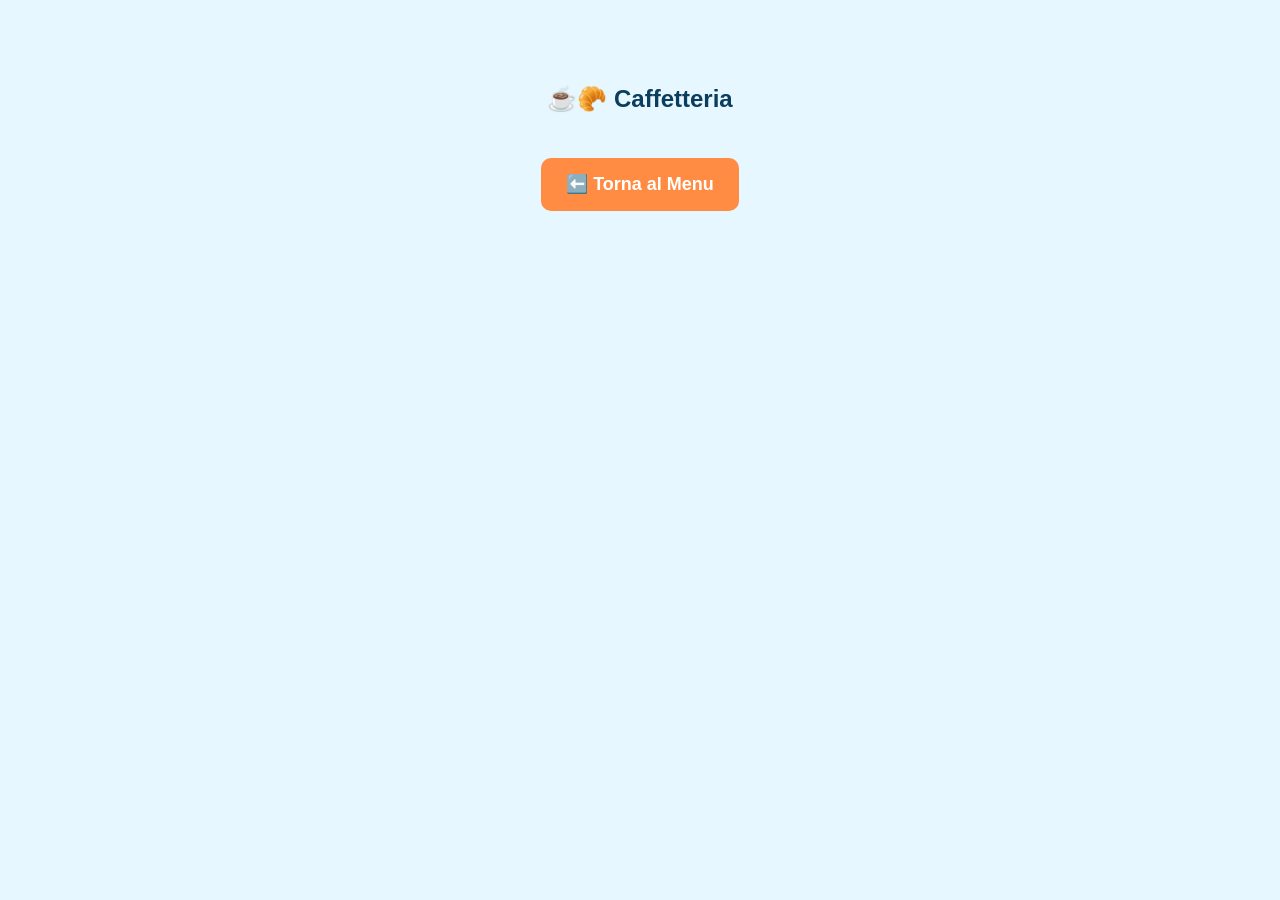
==== caffetteria.html @ 9db2a680 "Create caffetteria.html" ====
<!DOCTYPE html>
<html lang="it">

<head>
<meta charset="UTF-8">
<meta name="viewport" content="width=device-width, initial-scale=1.0">
<title>Caffetteria - Splendore Beach</title>
<link rel="stylesheet" href="style.css">
</head>

<body>

<section class="caffetteria-page">

<h1>☕🥐 Caffetteria</h1>

<a href="index.html" class="map-button">⬅️ Torna al Menu</a>

<!-- QUI INSERIREMO DOPO LA LISTA -->

</section>

</body>
</html>
---- style.css ----
@font-face {
font-family: 'Badaboom';
src: url('assets/BADABB__.TTF') format('truetype');
}
/* ===== FONT IMPORT ===== */
@import url('https://fonts.googleapis.com/css2?family=Montserrat:wght@700&family=Open+Sans:wght@300;400;600&display=swap');

/* ===== RESET BASE ===== */
body {
    margin: 0;
    font-family: 'Open Sans', sans-serif;
    font-size: 16px;
    color: #0b3d5c;
    line-height: 1.6;
    background: #e6f7ff;
}

/* ===== HERO ===== */
.hero{
    background-image: url("assets/spiaggia-mare.jpg");
    background-size: cover;
    background-position: center 30%;
    background-repeat: no-repeat;
    height: 100vh;
    display: flex;
    align-items: center;
    justify-content: center; /* centro orizzontale */
    text-align: center;
    position: relative;
    color: white;
}

.hero-text.center-text {
    position: absolute;
    top: 50%;
    left: 50%;
    transform: translate(-50%, -50%);
    text-align: center;
    max-width: 90%;
    font-family: 'Montserrat', sans-serif;
    font-weight: 700;
    font-size: clamp(1.5rem, 3vw, 2.5rem); /* più piccolo e responsive */
    text-shadow: 2px 2px 6px rgba(0,0,0,0.6);
    line-height: 1.2; /* per andare a capo bene */
    white-space: normal; /* permette al testo di andare a capo */
}

/* Effetto typing adattato al testo lungo */
.typing-text {
    border-right: 3px solid white;
    display: inline-block;
    overflow: hidden;
    animation: typing 6s steps(80, end) forwards, blink 0.7s step-end infinite;
}

/* Animazione typing */
@keyframes typing {
    from { width: 0; }
    to { width: 100%; }
}

@keyframes blink {
    50% { border-color: transparent; }
    100% { border-color: white; }
}

/* ===== MENU HAMBURGER ===== */
.menu-icon {
    position: fixed;
    top: 20px;
    left: 20px;
    font-size: 40px;
    color:white;
    background:#ff6f61;
    padding:10px 15px;
    border-radius:10px;
    cursor:pointer;
    z-index: 1000;
}

/* ===== MENU LATERALE ===== */
.side-menu, #menu {
    position: fixed;
    top:0;
    left:-250px;
    width: 250px;
    height: 100%;
    background:#023047;
    padding-top:100px;
    transition:0.4s;
    z-index: 999;
}

.side-menu a, #menu a {
    display:block;
    padding:15px 25px;
    font-size:20px;
    color:white;
    text-decoration:none;
    transition:0.3s;
}

.side-menu a:hover, #menu a:hover { 
    background:#ff6f61; 
    padding-left:35px; 
}

/* ===== SEZIONI ===== */
section {
    padding:60px 20px;
    text-align:center;
}

section h2 {
    font-family: 'Montserrat', sans-serif;
    font-size: clamp(1.5rem, 3vw, 2.5rem);
    color: #0b5fa5;
    margin-bottom: 15px;
    text-transform: uppercase;
    letter-spacing: 1px;
}

section p,
ul li {
    font-family: 'Open Sans', sans-serif;
    font-size: clamp(1rem, 2vw, 1.25rem);
    color: #2e8b57;
}

ul { 
    list-style:none; 
    padding:0; 
}

ul li { 
    padding:10px; 
}

/* ===== LINK E BOTTONI ===== */
a {
    font-weight: 600;
    color: #2e8b57;
    text-decoration: none;
}

a:hover {
    color: #e65a50;
    text-decoration: underline;
}

.map-button {
    display:inline-block;
    margin:20px 0;
    background:#ff8c42;
    color:white;
    padding:12px 25px;
    border-radius:10px;
    text-decoration:none;
    font-size:18px;
    font-weight:bold;
    transition:0.3s;
}

.map-button:hover { background:#ff8c7a; }

/* ===== WHATSAPP BUTTON ===== */
.whatsapp-button {
    position:fixed;
    bottom:20px;
    right:20px;
    background:#25D366;
    color:white;
    padding:15px 20px;
    border-radius:50px;
    font-size:16px;
    text-decoration:none;
    font-weight:bold;
    box-shadow:0 5px 10px rgba(0,0,0,0.3);
    z-index:9999;
    font-family: 'Montserrat', sans-serif;
    text-transform: uppercase;
    letter-spacing: .5px;
    animation: bounce 2s infinite;
}

.whatsapp-button:hover { background:#1ebe5d; }

/* ===== ANIMAZIONE BOUNCE ===== */
@keyframes bounce {
  0%, 20%, 50%, 80%, 100% { transform: translateY(0); }
  40% { transform: translateY(-10px); }
  60% { transform: translateY(-5px); }
}

/* ===== FOOTER ===== */
footer {
    background:#0b3d5c;
color:#ffdd55;
    text-align:center;
    padding:30px;
    font-style:italic;
}

/* ===== RESPONSIVE ===== */
@media screen and (max-width:768px){
    .hero-text.center-text { font-size:28px; }
    #menu a, .side-menu a { font-size:18px; padding:12px 20px; }
    section h2 { font-size:2rem; }
    section p, ul li { font-size:1rem; }
}
/* INSTAGRAM BUTTON FISSO */

.instagram-fixed{
position:fixed;
bottom:80px;
right:20px;
background:#E1306C;
color:white;
padding:15px 20px;
border-radius:50px;
font-size:16px;
text-decoration:none;
font-weight:bold;
box-shadow:0 5px 10px rgba(0,0,0,0.3);
z-index:9999;
font-family:'Montserrat', sans-serif;
    animation: bounce 2s infinite;
}

.instagram-fixed:hover{
background:#c72a5d;
}
/* SCRITTA BAR RISTORANTE */

.bar-ristorante{
background:#f2d6a2; /* colore sabbia */
text-align:center;
padding:30px 20px;
}

..bar-ristorante h2 {
    font-size:50px;
    color:#0b5fa5;
    font-family:'Badaboom', sans-serif;
    letter-spacing:2px;
    opacity:0;
    animation: salita 1.5s ease-out forwards; /* <-- aggiunto forwards */
}
/* IMMAGINE PIU ADATTA PER TELEFONO */

@media screen and (max-width:768px){

.hero{
height:70vh;
background-size:80%;
background-position:center;
background-repeat:no-repeat;
}

}
@keyframes salita{
0%{
opacity:0;
transform:translateY(40px);
}

100%{
opacity:1;
transform:translateY(0);
}
}
/* PAGINA MENU */

/* ===== PAGINA MENU COLORATA E ANIMATA ===== */
.menu-page {
    padding: 40px 20px;
    max-width: 900px;
    margin: auto;
    text-align: left;
    background: linear-gradient(135deg, #ffeaa7, #fab1a0); /* gradient caldo e vivace */
    border-radius: 20px;
    box-shadow: 0 10px 25px rgba(0,0,0,0.1);
}

.menu-page h1 {
    text-align: center;
    font-size: 40px;
    margin-bottom: 30px;
    color: #d63031; /* rosso acceso */
}

.menu-page h2 {
    margin-top: 30px;
    color: #0984e3; /* blu vivace */
    border-bottom: 2px solid #00b894; /* verde acceso */
    padding-bottom: 5px;

    /* animazione titoli */
    opacity: 0;
    transform: translateY(20px);
    animation: slideFade 0.8s ease forwards;
}

@keyframes slideFade {
    to { opacity: 1; transform: translateY(0); }
}
}
.menu-page ul{
list-style:none;
padding:0;
}

.menu-page li {
    opacity: 0;
    transform: translateX(-20px);
    padding: 8px 0;
    border-bottom: 1px dashed #ccc;
    animation: listFade 0.6s ease forwards;
}

@keyframes listFade {
    to { opacity: 1; transform: translateX(0); }
}

/* Hover sui piatti */
.menu-page li:hover {
    background: #ffeaa7;
    transform: scale(1.03);
    transition: 0.3s;
    cursor: pointer;
}
/* SEZIONE MENU HOME */

.menu-home{
text-align:center;
padding:60px 20px;
}

/* MENU BUTTON ELEGANTE */

.menu-home{
text-align:center;
padding:80px 20px;
}

.menu-home h2{
font-size:32px;
color:#0b5fa5;
margin-bottom:20px;
}

.menu-button{
display:inline-block;
margin:15px;
background:linear-gradient(135deg, #0b5fa5, #2e8b57);
color:white;
padding:20px 40px;
border-radius:50px;
font-size:22px;
font-weight:bold;
text-decoration:none;
box-shadow:0 8px 20px rgba(0,0,0,0.3);
transition:0.3s;
animation: pulse 2s infinite;
}

/* effetto hover */
.menu-button:hover{
transform:scale(1.1);
}

/* animazione leggera */
@keyframes pulse{
0%{ transform:scale(1); }
50%{ transform:scale(1.05); }
100%{ transform:scale(1); }
}
.hero{
animation: fadeIn 2s ease-in-out;
}

@keyframes fadeIn{
from{ opacity:0; }
to{ opacity:1; }
}
/* ===== PAGINA COCKTAILS ===== */

.cocktails-page{
padding:40px 20px;
max-width:900px;
margin:auto;
text-align:left;
background:linear-gradient(135deg,#ffecd2,#fcb69f);
border-radius:20px;
box-shadow:0 10px 25px rgba(0,0,0,0.1);
animation: fadeCocktails 1s ease-in-out;
}

.cocktails-page h1{
text-align:center;
font-size:40px;
margin-bottom:20px;
color:#ff6f61;
animation: slideDown 1s ease-out;
}

/* animazione entrata pagina */
@keyframes fadeCocktails{
from{opacity:0; transform:translateY(30px);}
to{opacity:1; transform:translateY(0);}
}

/* animazione titolo */
@keyframes slideDown{
from{opacity:0; transform:translateY(-30px);}
to{opacity:1; transform:translateY(0);}
}
.cocktails-page li{
opacity:0;
transform:translateX(-20px);
animation: cocktailFade 0.6s ease forwards;
}

.cocktails-page li:hover{
background:#ffeaa7;
transform:scale(1.03);
transition:0.3s;
cursor:pointer;
}

@keyframes cocktailFade{
to{
opacity:1;
transform:translateX(0);
}
}
/* TITOLI CATEGORIE COCKTAILS */

.cocktails-page h2{
margin-top:30px;
color:#ff6f61;
border-bottom:3px solid #ff8c42;
padding-bottom:5px;
font-size:28px;
animation: slideFade 1s ease forwards;
}

/* LISTA COCKTAILS */

.cocktails-page ul{
list-style:none;
padding:0;
}

.cocktails-page li{
padding:12px;
margin:6px 0;
background:rgba(255,255,255,0.6);
border-radius:10px;
box-shadow:0 3px 8px rgba(0,0,0,0.1);
opacity:0;
transform:translateX(-20px);
animation: cocktailFade 0.5s ease forwards;
}

/* HOVER */

.cocktails-page li:hover{
background:#ffeaa7;
transform:scale(1.05);
transition:0.3s;
}

/* ANIMAZIONE */

@keyframes cocktailFade{
to{
opacity:1;
transform:translateX(0);
}
}
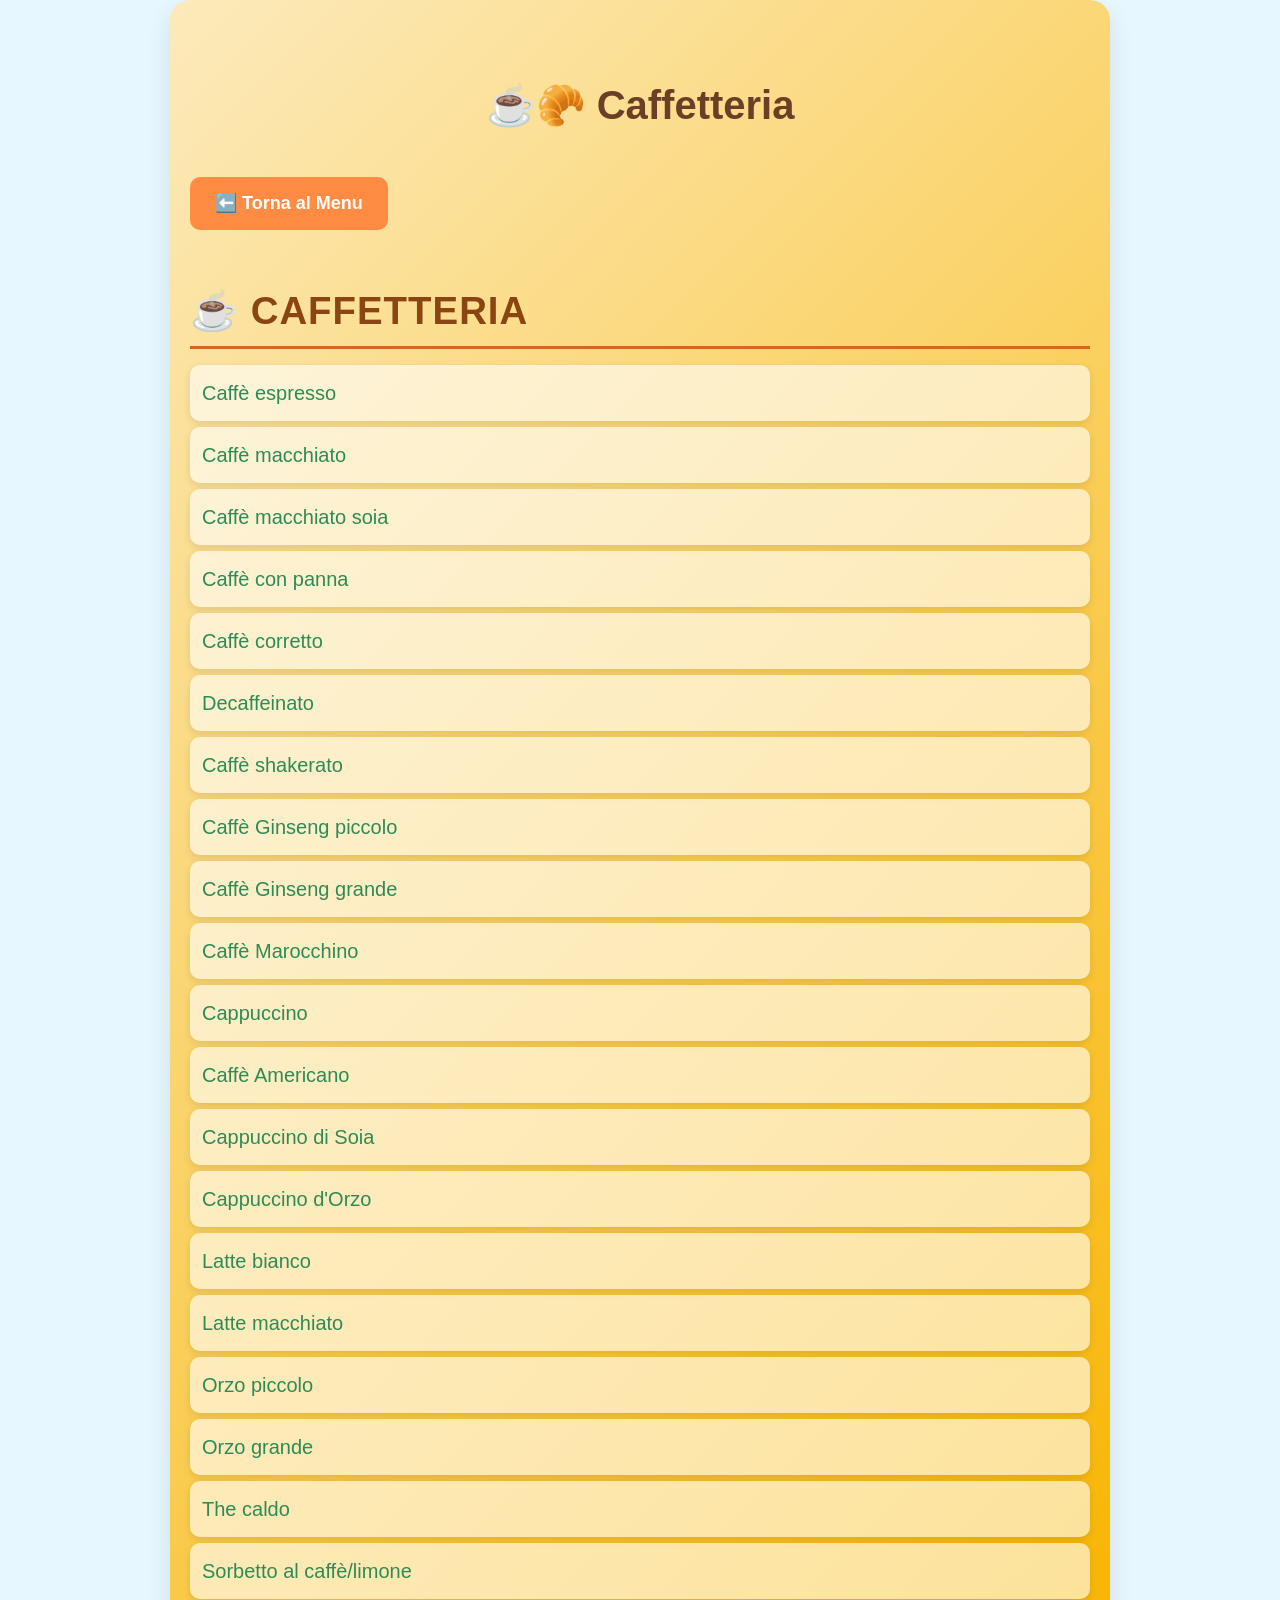
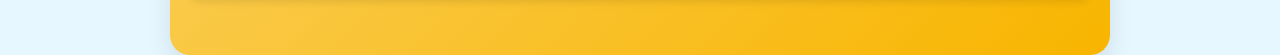
==== commit a64cbf74: "Update caffetteria.html" ====
--- a/caffetteria.html
+++ b/caffetteria.html
@@ -16,7 +16,29 @@
 
 <a href="index.html" class="map-button">⬅️ Torna al Menu</a>
 
-<!-- QUI INSERIREMO DOPO LA LISTA -->
+<h2>☕ Caffetteria</h2>
+<ul>
+<li>Caffè espresso</li>
+<li>Caffè macchiato</li>
+<li>Caffè macchiato soia</li>
+<li>Caffè con panna</li>
+<li>Caffè corretto</li>
+<li>Decaffeinato</li>
+<li>Caffè shakerato</li>
+<li>Caffè Ginseng piccolo</li>
+<li>Caffè Ginseng grande</li>
+<li>Caffè Marocchino</li>
+<li>Cappuccino</li>
+<li>Caffè Americano</li>
+<li>Cappuccino di Soia</li>
+<li>Cappuccino d'Orzo</li>
+<li>Latte bianco</li>
+<li>Latte macchiato</li>
+<li>Orzo piccolo</li>
+<li>Orzo grande</li>
+<li>The caldo</li>
+<li>Sorbetto al caffè/limone</li>
+</ul>
 
 </section>
 
--- a/style.css
+++ b/style.css
@@ -479,3 +479,66 @@
 transform:translateX(0);
 }
 }
+/* ===== PAGINA CAFFETTERIA ===== */
+
+.caffetteria-page{
+padding:40px 20px;
+max-width:900px;
+margin:auto;
+text-align:left;
+background:linear-gradient(135deg,#fceabb,#f8b500);
+border-radius:20px;
+box-shadow:0 10px 25px rgba(0,0,0,0.1);
+animation: fadeCaffetteria 1s ease-in-out;
+}
+
+.caffetteria-page h1{
+text-align:center;
+font-size:40px;
+margin-bottom:20px;
+color:#6b3e26;
+animation: slideDown 1s ease-out;
+}
+
+.caffetteria-page h2{
+margin-top:30px;
+color:#8b4513;
+border-bottom:3px solid #d2691e;
+padding-bottom:5px;
+}
+
+.caffetteria-page ul{
+list-style:none;
+padding:0;
+}
+
+.caffetteria-page li{
+padding:12px;
+margin:6px 0;
+background:rgba(255,255,255,0.6);
+border-radius:10px;
+box-shadow:0 3px 8px rgba(0,0,0,0.1);
+opacity:0;
+transform:translateX(-20px);
+animation: caffetteriaFade 0.5s ease forwards;
+}
+
+.caffetteria-page li:hover{
+background:#fff3cd;
+transform:scale(1.05);
+transition:0.3s;
+}
+
+/* animazioni */
+
+@keyframes fadeCaffetteria{
+from{opacity:0; transform:translateY(30px);}
+to{opacity:1; transform:translateY(0);}
+}
+
+@keyframes caffetteriaFade{
+to{
+opacity:1;
+transform:translateX(0);
+}
+}
